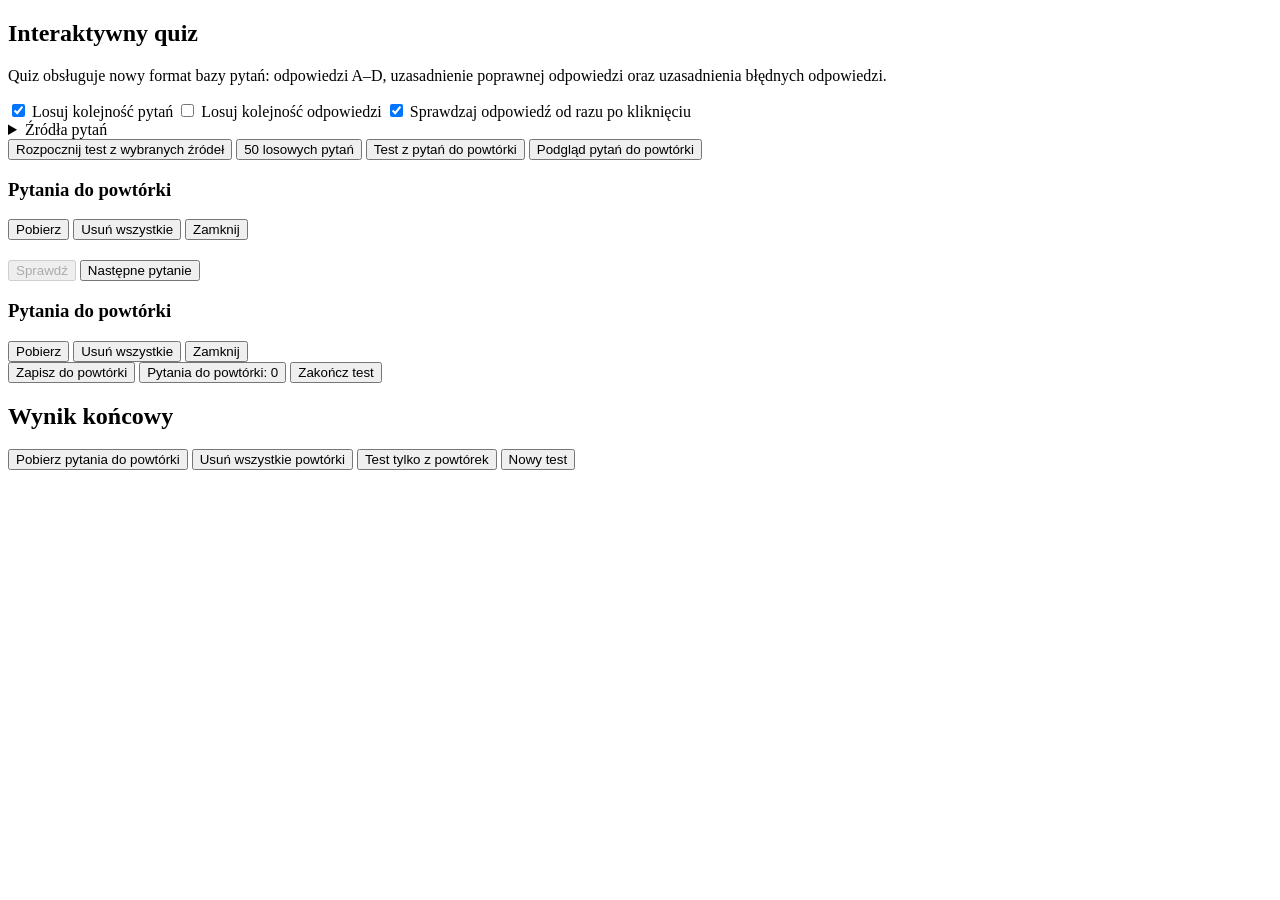
==== swps-ri-test/index.html @ 9bbe389d "Add initial HTML structure for interactive quiz" ====
<!doctype html>
<html lang="pl">

<head>
  <meta charset="utf-8" />
  <meta name="viewport" content="width=device-width, initial-scale=1" />
  <title>Interaktywny quiz</title>
  <link rel="stylesheet" href="style.css" />
</head>

<body>
  <main class="app">
    <section id="startScreen" class="card">
      <h1>Interaktywny quiz</h1>
      <p class="muted">Quiz obsługuje nowy format bazy pytań: odpowiedzi A–D, uzasadnienie poprawnej odpowiedzi oraz
        uzasadnienia błędnych odpowiedzi.</p>

      <div class="settings">
        <label class="checkbox-row">
          <input id="shuffleQuestions" type="checkbox" checked />
          Losuj kolejność pytań
        </label>
        <label class="checkbox-row">
          <input id="shuffleAnswers" type="checkbox" />
          Losuj kolejność odpowiedzi
        </label>
        <label class="checkbox-row">
          <input id="autoCheckAnswer" type="checkbox" checked />
          Sprawdzaj odpowiedź od razu po kliknięciu
        </label>
      </div>

      <details class="source-filter-box">
        <summary class="source-filter-summary">
          <span>Źródła pytań</span>
          <span id="sourceSummaryCount" class="small"></span>
        </summary>
        <div class="source-filter-content">
          <div class="source-filter-header">
            <div>
              <p class="small">Do testu trafi pytanie, które znajduje się w przynajmniej jednym zaznaczonym źródle.</p>
            </div>
            <div class="source-filter-actions">
              <button id="selectAllSourcesBtn" class="ghost" type="button">Zaznacz wszystkie</button>
              <button id="clearSourcesBtn" class="ghost" type="button">Odznacz wszystkie</button>
            </div>
          </div>
          <div id="sourceCheckboxes" class="source-checkboxes"></div>
        </div>
      </details>

      <div class="actions start-actions">
        <button id="startBtn" class="primary">Rozpocznij test z wybranych źródeł</button>
        <button id="startRandom50Btn" class="secondary" type="button">50 losowych pytań</button>
        <button id="startReviewBtn" class="secondary" type="button">Test z pytań do powtórki</button>
        <button id="previewReviewStartBtn" class="secondary" type="button">Podgląd pytań do powtórki</button>
      </div>

      <p id="questionCount" class="small"></p>
      <p id="filteredCount" class="small"></p>
      <p id="reviewCountStart" class="small"></p>

      <aside id="reviewStartPanel" class="review-panel hidden">
        <div class="review-panel-header">
          <h3>Pytania do powtórki</h3>
          <div class="review-panel-actions">
            <button id="downloadReviewStartBtn" class="ghost" type="button">Pobierz</button>
            <button id="clearReviewStartBtn" class="danger small-button" type="button">Usuń wszystkie</button>
            <button id="closeReviewStartPanelBtn" class="ghost" type="button">Zamknij</button>
          </div>
        </div>
        <div id="reviewStart" class="review-summary live-review-summary"></div>
      </aside>
    </section>

    <section id="quizScreen" class="card hidden" aria-live="polite">
      <div class="topbar">
        <div>
          <div id="questionProgress" class="progress-text"></div>
          <div id="questionSource" class="source"></div>

        </div>
        <div id="scoreBox" class="score"></div>
      </div>

      <div class="progress-track" aria-hidden="true">
        <div id="progressFill" class="progress-fill"></div>
      </div>

      <h2 id="questionText" class="question"></h2>
      <div id="answers" class="answers"></div>

      <div class="actions">
        <button id="checkBtn" class="primary" disabled>Sprawdź</button>
        <button id="nextBtn" class="secondary hidden">Następne pytanie</button>
      </div>

      <div id="feedback" class="feedback hidden"></div>

      <aside id="reviewPanel" class="review-panel hidden">
        <div class="review-panel-header">
          <h3>Pytania do powtórki</h3>
          <div class="review-panel-actions">
            <button id="downloadReviewLiveBtn" class="ghost" type="button">Pobierz</button>
            <button id="clearReviewLiveBtn" class="danger small-button" type="button">Usuń wszystkie</button>
            <button id="closeReviewPanelBtn" class="ghost" type="button">Zamknij</button>
          </div>
        </div>
        <div id="reviewLive" class="review-summary live-review-summary"></div>
      </aside>

      <div class="actions">
        <button id="saveReviewBtn" class="secondary hidden" type="button">Zapisz do powtórki</button>
        <button id="toggleReviewBtn" class="secondary" type="button">Pytania do powtórki: 0</button>
        <button id="endTestBtn" class="danger" type="button">Zakończ test</button>
      </div>
    </section>

    <section id="resultScreen" class="card hidden result">
      <h1>Wynik końcowy</h1>
      <p id="finalScore" class="final-score"></p>
      <p id="finalPercent" class="muted"></p>
      <div id="reviewSummary" class="review-summary"></div>
      <div class="result-actions">
        <button id="downloadReviewFinalBtn" class="secondary" type="button">Pobierz pytania do powtórki</button>
        <button id="clearReviewFinalBtn" class="danger" type="button">Usuń wszystkie powtórki</button>
        <button id="startReviewFromResultBtn" class="secondary" type="button">Test tylko z powtórek</button>
        <button id="restartBtn" class="primary">Nowy test</button>
      </div>
    </section>
  </main>

  <script src="quiz-data.js"></script>
  <script src="app.js"></script>
</body>

</html>
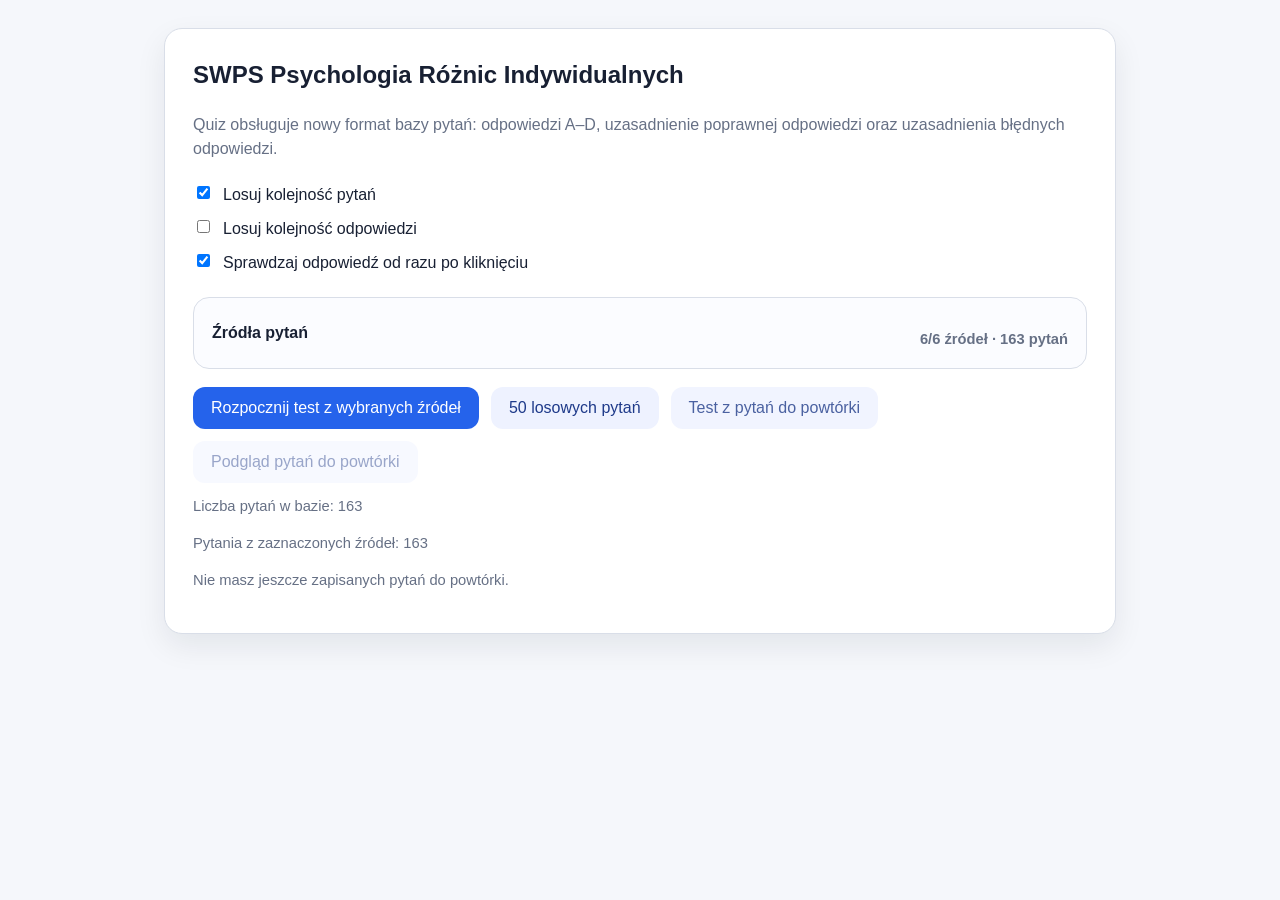
==== commit ff1adf38: "Update index.html" ====
--- a/swps-ri-test/index.html
+++ b/swps-ri-test/index.html
@@ -4,14 +4,14 @@
 <head>
   <meta charset="utf-8" />
   <meta name="viewport" content="width=device-width, initial-scale=1" />
-  <title>Interaktywny quiz</title>
+  <title>SWPS Różnice indywidualne</title>
   <link rel="stylesheet" href="style.css" />
 </head>
 
 <body>
   <main class="app">
     <section id="startScreen" class="card">
-      <h1>Interaktywny quiz</h1>
+      <h1>SWPS Psychologia Różnic Indywidualnych</h1>
       <p class="muted">Quiz obsługuje nowy format bazy pytań: odpowiedzi A–D, uzasadnienie poprawnej odpowiedzi oraz
         uzasadnienia błędnych odpowiedzi.</p>
 
--- a/swps-ri-test/style.css
+++ b/swps-ri-test/style.css
@@ -0,0 +1,420 @@
+:root {
+  --bg: #f5f7fb;
+  --card: #ffffff;
+  --text: #182033;
+  --muted: #667085;
+  --line: #d9dee8;
+  --primary: #2563eb;
+  --primary-dark: #1d4ed8;
+  --ok-bg: #e9fbef;
+  --ok: #137333;
+  --bad-bg: #fff0f0;
+  --bad: #b42318;
+}
+
+* { box-sizing: border-box; }
+
+body {
+  margin: 0;
+  font-family: Arial, Helvetica, sans-serif;
+  background: var(--bg);
+  color: var(--text);
+  line-height: 1.5;
+}
+
+.app {
+  width: min(980px, 100%);
+  margin: 0 auto;
+  padding: 28px 14px;
+}
+
+.card {
+  background: var(--card);
+  border: 1px solid var(--line);
+  border-radius: 18px;
+  padding: 28px;
+  box-shadow: 0 12px 30px rgba(16, 24, 40, 0.08);
+}
+
+.hidden { display: none !important; }
+
+h1, h2, h3, p { margin-top: 0; }
+
+.muted { color: var(--muted); }
+.small { font-size: 0.92rem; color: var(--muted); margin-top: 12px; }
+
+.settings {
+  margin: 22px 0;
+  display: grid;
+  gap: 10px;
+}
+
+.checkbox-row,
+.source-checkbox {
+  display: flex;
+  align-items: flex-start;
+  gap: 10px;
+  user-select: none;
+}
+
+button {
+  border: 0;
+  border-radius: 12px;
+  padding: 12px 18px;
+  font-size: 1rem;
+  cursor: pointer;
+}
+
+button:disabled {
+  opacity: 0.8;
+  cursor: not-allowed;
+}
+
+.primary {
+  background: var(--primary);
+  color: white;
+}
+.primary:not(:disabled):hover { background: var(--primary-dark); }
+
+.secondary {
+  background: #eef2ff;
+  color: #1e3a8a;
+}
+
+.ghost {
+  background: transparent;
+  color: var(--muted);
+  border: 1px solid var(--line);
+}
+
+.ghost:hover {
+  color: var(--text);
+  background: #f2f4f7;
+}
+
+.danger {
+  background: #fff0f0;
+  color: #b42318;
+  border: 1px solid #f7a7a3;
+}
+
+.danger:hover { background: #ffe1e1; }
+
+.small-button {
+  padding: 8px 12px;
+  font-size: 0.92rem;
+  margin-top: 8px;
+}
+
+.actions {
+  display: flex;
+  gap: 12px;
+  margin-top: 22px;
+  flex-wrap: wrap;
+}
+
+.start-actions { margin-top: 18px; }
+
+.source-filter-box {
+  margin-top: 22px;
+  padding: 18px;
+  border: 1px solid var(--line);
+  border-radius: 16px;
+  background: #fbfcff;
+}
+
+.source-filter-header {
+  display: flex;
+  justify-content: space-between;
+  align-items: flex-start;
+  gap: 16px;
+  margin-bottom: 14px;
+}
+
+.source-filter-header h2 {
+  font-size: 1.1rem;
+  margin-bottom: 4px;
+}
+
+.source-filter-actions {
+  display: flex;
+  gap: 8px;
+  flex-wrap: wrap;
+}
+
+.source-checkboxes {
+  display: grid;
+  gap: 10px;
+}
+
+.source-checkbox {
+  padding: 10px 12px;
+  border: 1px solid var(--line);
+  border-radius: 12px;
+  background: #fff;
+}
+
+.topbar {
+  display: flex;
+  justify-content: space-between;
+  gap: 16px;
+  align-items: flex-start;
+  margin-bottom: 14px;
+}
+
+.progress-text {
+  font-weight: 700;
+  margin-bottom: 4px;
+}
+
+.source {
+  color: var(--muted);
+  font-size: 0.7rem;
+}
+
+.score {
+  white-space: nowrap;
+  background: #f2f4f7;
+  padding: 8px 12px;
+  border-radius: 999px;
+  color: #344054;
+  font-weight: 700;
+}
+
+.progress-track {
+  height: 9px;
+  background: #e4e7ec;
+  border-radius: 999px;
+  overflow: hidden;
+  margin-bottom: 24px;
+}
+
+.progress-fill {
+  height: 100%;
+  width: 0%;
+  background: var(--primary);
+  transition: width 0.25s ease;
+}
+
+.question {
+  font-size: 1.25rem;
+  margin-bottom: 20px;
+}
+
+.answers {
+  display: grid;
+  gap: 12px;
+}
+
+.answer {
+  display: flex;
+  gap: 12px;
+  align-items: flex-start;
+  width: 100%;
+  text-align: left;
+  border: 1px solid var(--line);
+  background: #fff;
+  color: var(--text);
+  padding: 14px;
+  border-radius: 14px;
+}
+
+.answer:hover { border-color: #9db7ff; }
+.answer.selected { border-color: var(--primary); box-shadow: 0 0 0 3px rgba(37, 99, 235, 0.12); }
+.answer.correct { background: var(--ok-bg); border-color: #8ee0a5; }
+.answer.incorrect { background: var(--bad-bg); border-color: #f7a7a3; }
+.answer-letter { font-weight: 700; min-width: 26px; }
+
+.feedback {
+  margin-top: 18px;
+  padding: 14px;
+  border-radius: 14px;
+  font-weight: 700;
+}
+
+.feedback.ok { background: var(--ok-bg); color: var(--ok); }
+.feedback.bad { background: var(--bad-bg); color: var(--bad); }
+
+.feedback-justification {
+  margin-top: 10px;
+  font-weight: 400;
+  color: #344054;
+}
+
+.answer-explanations {
+  font-weight: 400;
+  color: #344054;
+  border-radius: 12px;
+}
+
+.answer-explanations summary {
+  cursor: pointer;
+  font-weight: 700;
+}
+
+.answer-explanations p {
+  margin: 12px 0 0;
+}
+
+.ok-text { color: var(--ok); font-weight: 700; }
+.bad-text { color: var(--bad); font-weight: 700; }
+
+.result { text-align: center; }
+.final-score { font-size: 2rem; font-weight: 800; margin-bottom: 6px; }
+
+.review-panel {
+  margin-top: 22px;
+  border: 1px solid var(--line);
+  border-radius: 16px;
+  padding: 18px;
+  background: #fbfcff;
+}
+
+.review-panel-header {
+  display: flex;
+  align-items: center;
+  justify-content: space-between;
+  gap: 12px;
+  margin-bottom: 12px;
+}
+
+.review-panel-header h3 {
+  margin: 0;
+  font-size: 1.05rem;
+}
+
+.review-panel-actions,
+.result-actions {
+  display: flex;
+  gap: 10px;
+  flex-wrap: wrap;
+  align-items: center;
+}
+
+.result-actions {
+  justify-content: center;
+  margin-top: 18px;
+}
+
+.review-summary {
+  margin: 28px 0 22px;
+  text-align: left;
+}
+
+.review-title {
+  font-size: 1.15rem;
+  margin-bottom: 14px;
+}
+
+.review-list {
+  display: grid;
+  gap: 12px;
+}
+
+.review-item {
+  border: 1px solid var(--line);
+  border-radius: 14px;
+  padding: 14px;
+  background: #fff;
+}
+
+.review-item summary {
+  cursor: pointer;
+  font-weight: 800;
+}
+
+.review-source { margin: 10px 0; }
+
+.review-question {
+  font-weight: 700;
+  margin-bottom: 10px;
+}
+
+.review-line,
+.review-justification {
+  margin-bottom: 8px;
+}
+
+.review-justification { color: #344054; }
+
+.live-review-summary { margin: 0; }
+.live-review-summary .review-title { display: none; }
+
+@media (max-width: 640px) {
+  .card { padding: 20px; border-radius: 14px; }
+  .topbar { flex-direction: column; }
+  .score { white-space: normal; }
+  .source-filter-header { flex-direction: column; }
+}
+
+
+.feedback-status {
+  font-size: 1.05rem;
+  margin-bottom: 10px;
+}
+
+.open-explanations {
+  margin-top: 14px;
+}
+
+.open-explanations h3 {
+  margin: 0 0 10px;
+  font-size: 1rem;
+  color: #344054;
+}
+
+.answer-explanation-card {
+  background: #ffffff;
+  border: 1px solid var(--line);
+  border-radius: 12px;
+  padding: 12px;
+  margin-top: 10px;
+  color: #344054;
+}
+
+.answer-explanation-heading {
+  display: grid;
+  gap: 4px;
+  margin-bottom: 8px;
+}
+
+.correct-explanation {
+  border-color: #8ee0a5;
+}
+
+.incorrect-explanation {
+  border-color: #f7a7a3;
+}
+
+
+.source-filter-box {
+  padding: 0;
+}
+
+.source-filter-summary {
+  cursor: pointer;
+  display: flex;
+  justify-content: space-between;
+  align-items: center;
+  gap: 12px;
+  padding: 18px;
+  font-weight: 800;
+  list-style-position: inside;
+}
+
+.source-filter-content {
+  padding: 0 18px 18px;
+}
+
+.source-filter-box[open] .source-filter-summary {
+  border-bottom: 1px solid var(--line);
+  margin-bottom: 14px;
+}
+
+#reviewStartPanel {
+  margin-top: 20px;
+}
+
+#previewReviewStartBtn:disabled {
+  opacity: 0.45;
+}
